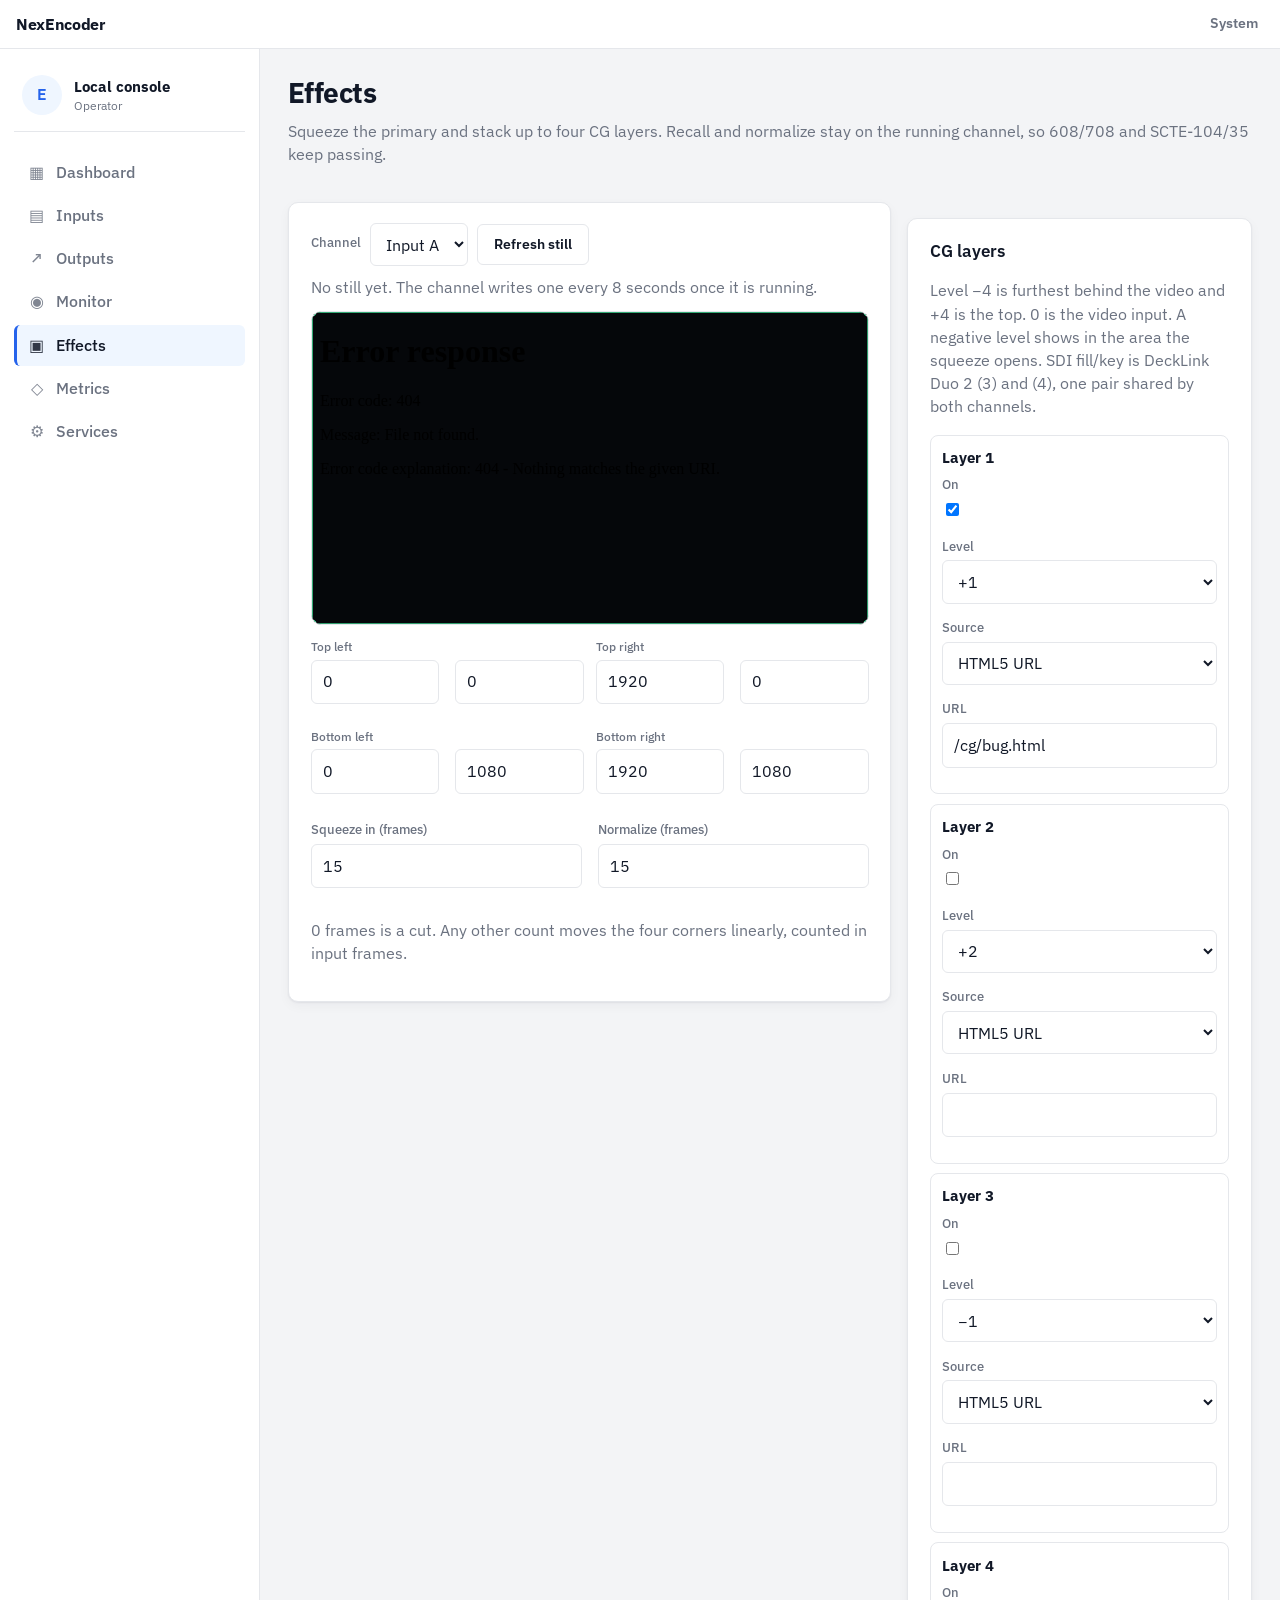
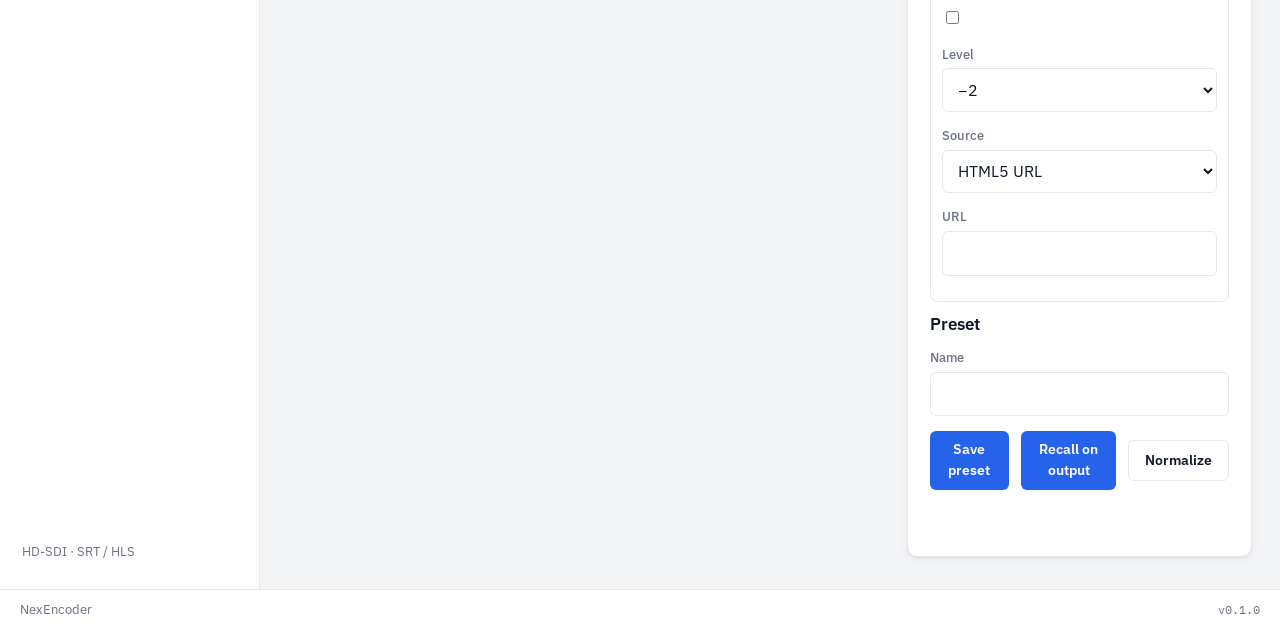
==== web/effects.html @ 8bd7e220 "Enhance NexEncoder configuration and functionality: Updated input formats to support both SDI and SR" ====
<!DOCTYPE html>
<html lang="en" data-theme-pref="system">
<head>
  <meta charset="utf-8">
  <meta name="viewport" content="width=device-width, initial-scale=1">
  <title>Effects · NexEncoder</title>
  <script>
    (function(){try{var p=localStorage.getItem('nexapp-theme')||'system';
      var d=p==='dark'||(p==='system'&&matchMedia('(prefers-color-scheme: dark)').matches)?'dark':'light';
      document.documentElement.setAttribute('data-theme',d);
      document.documentElement.setAttribute('data-theme-pref',p);
    }catch(e){}})();
  </script>
  <link rel="stylesheet" href="assets/app.css">
  <link rel="stylesheet" href="assets/encoder.css">
</head>
<body class="page-shell">
  <header class="shell-top">
    <a class="shell-brand" href="index.html">NexEncoder</a>
    <div class="shell-top-actions">
      <button type="button" class="btn-text" id="theme-toggle" title="Theme">Theme</button>
    </div>
  </header>
  <aside class="shell-sidebar">
    <div class="side-profile">
      <span class="avatar avatar-fallback">E</span>
      <div class="side-profile-text">
        <strong>Local console</strong>
        <span>Operator</span>
      </div>
    </div>
    <nav class="side-nav" aria-label="Primary">
      <a href="index.html"><span class="nav-ico">▦</span>Dashboard</a>
      <a href="inputs.html"><span class="nav-ico">▤</span>Inputs</a>
      <a href="outputs.html"><span class="nav-ico">↗</span>Outputs</a>
      <a href="monitor.html"><span class="nav-ico">◉</span>Monitor</a>
      <a class="is-active" href="effects.html"><span class="nav-ico">▣</span>Effects</a>
      <a href="metrics.html"><span class="nav-ico">◇</span>Metrics</a>
      <a href="services.html"><span class="nav-ico">⚙</span>Services</a>
    </nav>
    <div class="side-foot">HD-SDI · SRT / HLS</div>
  </aside>
  <main class="shell-main">
    <div class="page-head">
      <div>
        <h1>Effects</h1>
        <p class="lead">Squeeze the primary and stack up to four CG layers. Recall and normalize stay on the running channel, so 608/708 and SCTE-104/35 keep passing.</p>
      </div>
    </div>
    <div class="effects-layout">
      <section class="panel">
        <div class="effects-toolbar">
          <label for="effect-channel">Channel</label>
          <select id="effect-channel">
            <option value="A">Input A</option>
            <option value="B">Input B</option>
          </select>
          <button type="button" class="secondary" id="refresh-still">Refresh still</button>
          <span class="muted" id="still-note">Clean still refreshes every 8 seconds.</span>
        </div>
        <div class="stage" id="stage">
          <div class="stage-layers" id="behind-layers"></div>
          <canvas id="squeeze" width="1920" height="1080"></canvas>
          <div class="stage-layers stage-front" id="front-layers"></div>
        </div>
        <div class="corner-grid" id="corner-grid"></div>
        <div class="grid-2">
          <div class="field-block">
            <label for="in-frames">Squeeze in (frames)</label>
            <input id="in-frames" type="number" min="0" max="600" value="15">
          </div>
          <div class="field-block">
            <label for="out-frames">Normalize (frames)</label>
            <input id="out-frames" type="number" min="0" max="600" value="15">
          </div>
        </div>
        <p class="muted">0 frames is a cut. Any other count moves the four corners linearly, counted in input frames.</p>
      </section>
      <section class="panel">
        <h2>CG layers</h2>
        <p class="muted">Level −4 is furthest behind the video and +4 is the top. 0 is the video input. A negative level shows in the area the squeeze opens. SDI fill/key is DeckLink Duo 2 (3) and (4), one pair shared by both channels.</p>
        <div id="layer-list"></div>
        <h2>Preset</h2>
        <div class="field-block">
          <label for="preset-name">Name</label>
          <input id="preset-name" type="text" maxlength="64" autocomplete="off" spellcheck="false">
        </div>
        <p class="save-row">
          <button type="button" id="save-preset">Save preset</button>
          <button type="button" id="recall-effect">Recall on output</button>
          <button type="button" class="secondary" id="normalize-effect">Normalize</button>
        </p>
        <p class="save-row">
          <span class="ok" id="effect-ok" hidden></span>
          <span class="error" id="effect-error" role="alert" hidden></span>
        </p>
        <ul class="preset-list" id="preset-list"></ul>
      </section>
    </div>
  </main>
  <footer class="shell-footer">
    <span>NexEncoder</span>
    <span class="footer-version">v0.1.0</span>
  </footer>
  <script src="assets/theme.js"></script>
  <script src="assets/console.js"></script>
  <script src="assets/effects.js"></script>
</body>
</html>
---- web/assets/app.css ----
@import url("nexapp-theme.css");

* { box-sizing: border-box; }
html, body { margin: 0; min-height: 100%; }
body {
  font-family: var(--nx-font);
  color: var(--nx-ink);
  background: var(--nx-bg);
  line-height: 1.45;
}
a { color: var(--nx-accent); text-decoration: none; }
a:hover { text-decoration: underline; }

/* —— Login —— */
.page-login {
  min-height: 100vh;
  background: linear-gradient(145deg, var(--nx-hero-from) 0%, var(--nx-hero-to) 100%);
}
.login-shell {
  min-height: 100vh;
  display: grid;
  grid-template-columns: 1.1fr 0.9fr;
}
.login-brand {
  display: flex;
  flex-direction: column;
  justify-content: center;
  padding: 3.5rem 4rem;
  color: #f5fafc;
}
.eyebrow {
  text-transform: uppercase;
  letter-spacing: 0.14em;
  font-size: 0.75rem;
  font-weight: 600;
  opacity: 0.8;
  margin: 0 0 1rem;
}
.login-logo {
  font-size: clamp(2.5rem, 5vw, 3.75rem);
  font-weight: 700;
  letter-spacing: -0.03em;
  margin: 0 0 1rem;
}
.login-tagline {
  max-width: 28rem;
  font-size: 1.15rem;
  opacity: 0.9;
  margin: 0;
}
.login-panel {
  display: flex;
  flex-direction: column;
  justify-content: center;
  padding: 2.5rem;
  background: var(--nx-surface);
  color: var(--nx-ink);
}
.login-panel h2 { margin: 0 0 0.35rem; font-size: 1.5rem; }
.login-panel .lead { color: var(--nx-muted); margin: 0 0 1.5rem; }
.login-meta { margin-top: 1.5rem; color: var(--nx-muted); font-size: 0.8rem; }
.login-theme {
  position: absolute;
  top: 1rem;
  right: 1rem;
}

/* —— Shell (MyApps-inspired) —— */
.page-shell {
  min-height: 100vh;
  display: grid;
  grid-template-columns: 260px 1fr;
  grid-template-rows: auto 1fr auto;
}
.shell-top {
  grid-column: 1 / -1;
  display: flex;
  align-items: center;
  justify-content: space-between;
  padding: 0.55rem 1rem;
  background: var(--nx-surface);
  border-bottom: 1px solid var(--nx-line);
}
.shell-brand {
  font-weight: 700;
  color: var(--nx-ink);
  text-decoration: none;
  letter-spacing: -0.02em;
}
.shell-top-actions { display: flex; gap: 0.5rem; align-items: center; }

.shell-sidebar {
  background: var(--nx-sidebar);
  border-right: 1px solid var(--nx-sidebar-border);
  padding: 1.25rem 0.85rem;
  display: flex;
  flex-direction: column;
  gap: 1.25rem;
  min-height: 0;
}
.side-profile {
  display: flex;
  gap: 0.75rem;
  align-items: center;
  padding: 0.35rem 0.5rem 1rem;
  border-bottom: 1px solid var(--nx-line);
}
.side-profile-text { min-width: 0; }
.side-profile-text strong {
  display: block;
  font-size: 0.92rem;
  white-space: nowrap;
  overflow: hidden;
  text-overflow: ellipsis;
}
.side-profile-text span {
  display: block;
  font-size: 0.75rem;
  color: var(--nx-muted);
  white-space: nowrap;
  overflow: hidden;
  text-overflow: ellipsis;
}
.side-nav { display: flex; flex-direction: column; gap: 0.15rem; flex: 1; }
.side-nav a {
  display: flex;
  align-items: center;
  gap: 0.65rem;
  padding: 0.55rem 0.7rem;
  border-radius: 6px;
  color: var(--nx-muted);
  font-weight: 500;
  text-decoration: none;
  border-left: 3px solid transparent;
}
.side-nav a:hover { background: var(--nx-accent-soft); color: var(--nx-ink); text-decoration: none; }
.side-nav a.is-active {
  background: var(--nx-accent-soft);
  color: var(--nx-ink);
  border-left-color: var(--nx-rail-active);
}
.side-nav .nav-ico { width: 1.1rem; opacity: 0.85; text-align: center; }
.side-foot { font-size: 0.8rem; color: var(--nx-muted); padding: 0.5rem; }

.shell-main {
  padding: 1.5rem 1.75rem 2rem;
  min-width: 0;
  overflow: auto;
}
.shell-footer {
  grid-column: 1 / -1;
  display: flex;
  justify-content: space-between;
  padding: 0.65rem 1.25rem;
  border-top: 1px solid var(--nx-line);
  color: var(--nx-muted);
  font-size: 0.8rem;
  background: var(--nx-surface);
}
.footer-version { font-family: var(--nx-mono); font-size: 0.75rem; }

.avatar {
  width: 40px; height: 40px; border-radius: 50%;
  object-fit: cover; background: var(--nx-accent-soft); flex-shrink: 0;
}
.avatar-fallback {
  display: inline-flex; align-items: center; justify-content: center;
  font-weight: 600; color: var(--nx-accent);
}

/* Admin sub-rail inside main */
.admin-layout { display: grid; grid-template-columns: 180px 1fr; gap: 1.25rem; }
.admin-rail { display: flex; flex-direction: column; gap: 0.2rem; }
.rail-label {
  font-size: 0.7rem; text-transform: uppercase; letter-spacing: 0.08em;
  color: var(--nx-muted); margin: 0 0 0.5rem; font-weight: 600;
}
.admin-rail a {
  color: var(--nx-muted); padding: 0.45rem 0.65rem; border-radius: 6px;
  font-weight: 500; text-decoration: none;
}
.admin-rail a:hover, .admin-rail a.is-active {
  background: var(--nx-surface); color: var(--nx-ink); box-shadow: var(--nx-tile-shadow);
}

h1 { font-size: 1.75rem; margin: 0 0 0.35rem; letter-spacing: -0.02em; font-weight: 700; }
h2 { font-size: 1.05rem; margin: 0 0 0.75rem; font-weight: 600; }
.lead { color: var(--nx-muted); margin: 0 0 1.25rem; }

.page-head {
  display: flex;
  align-items: flex-start;
  justify-content: space-between;
  gap: 1rem;
  flex-wrap: wrap;
  margin-bottom: 1rem;
}
.page-head-actions { display: flex; gap: 0.75rem; flex-wrap: wrap; align-items: center; }
.page-head-actions a { font-size: 0.9rem; font-weight: 500; }

.search-bar {
  display: flex;
  align-items: center;
  gap: 0.6rem;
  background: var(--nx-surface);
  border: 1px solid var(--nx-line);
  border-radius: 8px;
  padding: 0.65rem 0.9rem;
  margin-bottom: 1.25rem;
  box-shadow: var(--nx-tile-shadow);
}
.search-bar input {
  flex: 1; border: none; background: transparent; color: var(--nx-ink);
  font: inherit; margin: 0; padding: 0;
}
.search-bar:focus-within {
  outline: 2px solid var(--nx-accent);
  outline-offset: 2px;
}
.search-bar svg { color: var(--nx-muted); flex-shrink: 0; }

.apps-section-label {
  display: flex; justify-content: space-between; align-items: center;
  margin: 0 0 0.85rem; color: var(--nx-muted); font-size: 0.85rem; font-weight: 600;
}

.app-grid {
  display: grid;
  grid-template-columns: repeat(auto-fill, minmax(132px, 1fr));
  gap: 0.85rem;
}

.portal-hero {
  border-radius: var(--nx-radius);
  padding: 1.35rem 1.5rem;
  margin-bottom: 1.25rem;
  background:
    radial-gradient(ellipse 80% 120% at 90% 20%, rgba(62, 207, 142, 0.18), transparent 50%),
    linear-gradient(120deg, var(--nx-hero-from), var(--nx-hero-to));
  color: #f5fafc;
  border: 1px solid var(--nx-line);
}
.portal-hero h1 { color: #fff; margin-bottom: 0.25rem; }
.portal-hero p { margin: 0; opacity: 0.9; font-size: 0.95rem; }

.widget-strip {
  display: grid;
  grid-template-columns: repeat(auto-fit, minmax(220px, 1fr));
  gap: 0.85rem;
  margin-bottom: 1.5rem;
}
.widget {
  background: var(--nx-surface);
  border: 1px solid var(--nx-line);
  border-radius: var(--nx-radius);
  padding: 1rem 1.1rem;
  box-shadow: var(--nx-tile-shadow);
}
.widget h3 {
  margin: 0 0 0.75rem;
  font-size: 0.78rem;
  text-transform: uppercase;
  letter-spacing: 0.06em;
  color: var(--nx-muted);
  font-weight: 600;
}
.clock-row {
  display: grid;
  grid-template-columns: repeat(4, 1fr);
  gap: 0.5rem;
  text-align: center;
}
.clock-row .tz { font-size: 0.7rem; color: var(--nx-muted); font-weight: 600; }
.clock-row .tm { font-family: var(--nx-mono); font-size: 0.95rem; font-weight: 500; }
.clock-row .epoch {
  grid-column: 1 / -1;
  margin-top: 0.5rem;
  font-size: 0.8rem;
  color: var(--nx-muted);
}

.panel {
  background: var(--nx-surface);
  border: 1px solid var(--nx-line);
  border-radius: var(--nx-radius);
  padding: 1.25rem 1.35rem;
  box-shadow: var(--nx-tile-shadow);
}
.panel + .panel { margin-top: 1rem; }
.stack { display: flex; flex-direction: column; gap: 0.75rem; }
.grid-2 { display: grid; grid-template-columns: 1fr 1fr; gap: 1rem; }
.grid-stats { display: grid; grid-template-columns: repeat(auto-fit, minmax(160px, 1fr)); gap: 0.75rem; }
.stat {
  background: var(--nx-surface);
  border: 1px solid var(--nx-line);
  border-radius: var(--nx-radius);
  padding: 1rem;
}
.stat .n { font-size: 1.6rem; font-weight: 700; letter-spacing: -0.03em; }
.stat .l { color: var(--nx-muted); font-size: 0.85rem; }

label { display: block; font-size: 0.82rem; font-weight: 500; color: var(--nx-muted); margin-bottom: 0.3rem; }
input[type="text"], input[type="email"], input[type="password"], input[type="number"],
input[type="url"], textarea, select {
  width: 100%;
  padding: 0.6rem 0.7rem;
  margin-bottom: 0.9rem;
  border: 1px solid var(--nx-line);
  border-radius: 6px;
  background: var(--nx-surface);
  color: var(--nx-ink);
  font: inherit;
}
textarea { min-height: 100px; font-family: var(--nx-mono); font-size: 0.85rem; }
.field-row { display: flex; gap: 0.75rem; align-items: end; flex-wrap: wrap; }
.field-row > * { flex: 1; min-width: 140px; }

button, .btn {
  display: inline-flex; align-items: center; justify-content: center; gap: 0.35rem;
  padding: 0.55rem 1rem; border: none; border-radius: 6px;
  background: var(--nx-accent); color: #fff;
  font: inherit; font-weight: 600; font-size: 0.9rem; cursor: pointer; text-decoration: none;
}
/* Filled primary buttons: white on the light-theme blue, dark on the dark-theme green.
   These stay at one attribute + one element so later component rules can win. */
[data-theme="dark"] button, [data-theme="dark"] .btn { color: #04140c; }
[data-theme="light"] button, [data-theme="light"] .btn { color: #fff; }
button:hover, .btn:hover { background: var(--nx-accent-hover); text-decoration: none; }
.btn-secondary, button.secondary {
  background: transparent; color: var(--nx-ink); border: 1px solid var(--nx-line);
}
/* Beat [data-theme] button / .btn, which otherwise paint transparent buttons the primary label color. */
[data-theme="light"] .btn-secondary,
[data-theme="light"] button.secondary,
[data-theme="light"] a.btn.btn-secondary,
[data-theme="dark"] .btn-secondary,
[data-theme="dark"] button.secondary,
[data-theme="dark"] a.btn.btn-secondary {
  background: transparent;
  color: var(--nx-ink);
  border: 1px solid var(--nx-line);
}
.btn-secondary:hover, button.secondary:hover { background: var(--nx-surface-2); color: var(--nx-ink); }
[data-theme="light"] .btn-secondary:hover,
[data-theme="light"] button.secondary:hover,
[data-theme="dark"] .btn-secondary:hover,
[data-theme="dark"] button.secondary:hover {
  background: var(--nx-surface-2);
  color: var(--nx-ink);
}
.btn-danger { background: var(--nx-danger); color: #fff !important; }
.btn-sm { padding: 0.3rem 0.55rem; font-size: 0.8rem; }
.btn-text {
  color: var(--nx-muted); font-size: 0.85rem; font-weight: 600;
  background: none; border: none; padding: 0.35rem; cursor: pointer; text-decoration: none;
}
[data-theme="light"] .btn-text,
[data-theme="light"] a.btn-text,
[data-theme="light"] button.btn-text,
[data-theme="dark"] .btn-text,
[data-theme="dark"] a.btn-text,
[data-theme="dark"] button.btn-text {
  color: var(--nx-muted);
  background: none;
  border: none;
}
.btn-text:hover { color: var(--nx-ink); background: none; text-decoration: none; }
[data-theme="light"] .btn-text:hover,
[data-theme="light"] button.btn-text:hover,
[data-theme="dark"] .btn-text:hover,
[data-theme="dark"] button.btn-text:hover {
  color: var(--nx-ink);
  background: none;
}
/* Login theme toggle sits on the dark hero, not the page surface. */
.page-login .login-theme,
[data-theme="light"] .page-login button.login-theme,
[data-theme="dark"] .page-login button.login-theme {
  color: #f5fafc;
  background: none;
}
.page-login .login-theme:hover,
[data-theme="light"] .page-login button.login-theme:hover,
[data-theme="dark"] .page-login button.login-theme:hover {
  color: #fff;
  background: none;
}

.error { color: var(--nx-danger); margin-bottom: 0.75rem; }
.ok { color: var(--nx-ok); }
.muted { color: var(--nx-muted); }
.banner {
  background: var(--nx-accent-soft);
  border: 1px solid var(--nx-line);
  color: var(--nx-ink);
  padding: 0.75rem 1rem;
  border-radius: 8px;
  margin-bottom: 1rem;
}
.divider { border: none; border-top: 1px solid var(--nx-line); margin: 1.25rem 0; }

table { width: 100%; border-collapse: collapse; font-size: 0.9rem; }
th, td { text-align: left; padding: 0.7rem 0.5rem; border-bottom: 1px solid var(--nx-line); vertical-align: top; }
th { color: var(--nx-muted); font-weight: 600; font-size: 0.78rem; text-transform: uppercase; letter-spacing: 0.04em; }
code, .mono { font-family: var(--nx-mono); font-size: 0.85em; }

.badge {
  display: inline-block; padding: 0.15rem 0.45rem; border-radius: 999px;
  font-size: 0.72rem; font-weight: 600; background: var(--nx-surface-2); color: var(--nx-muted);
}
.badge-ok { background: color-mix(in srgb, var(--nx-ok) 18%, transparent); color: var(--nx-ok); }
.badge-bad { background: color-mix(in srgb, var(--nx-danger) 18%, transparent); color: var(--nx-danger); }
.badge-warn { background: color-mix(in srgb, var(--nx-warn) 18%, transparent); color: var(--nx-warn); }

.log-box {
  background: #0f1720; color: #d7e0ea; font-family: var(--nx-mono); font-size: 0.78rem;
  padding: 1rem; border-radius: 8px; max-height: 480px; overflow: auto;
  white-space: pre-wrap; word-break: break-word;
}
.actions { display: flex; gap: 0.35rem; flex-wrap: wrap; align-items: center; }
.actions form { display: inline; }
.check-list { list-style: none; padding: 0; margin: 0; }
.check-list li {
  display: flex; gap: 0.75rem; align-items: flex-start;
  padding: 0.75rem 0; border-bottom: 1px solid var(--nx-line);
}
.check-list li:last-child { border: none; }

.tile-menu {
  position: absolute; top: 2rem; right: 0.35rem; z-index: 5;
  background: var(--nx-surface); border: 1px solid var(--nx-line);
  border-radius: 8px; box-shadow: var(--nx-tile-shadow); min-width: 140px;
  display: none; padding: 0.35rem;
}
.tile-menu.is-open { display: block; }
.tile-menu a, .tile-menu button {
  display: block; width: 100%; text-align: left; background: none; border: none;
  color: var(--nx-ink); padding: 0.45rem 0.55rem; border-radius: 4px;
  font: inherit; font-size: 0.85rem; cursor: pointer; text-decoration: none;
}
.tile-menu a:hover, .tile-menu button:hover { background: var(--nx-accent-soft); }

.widget-clipboard { grid-column: span 2; }
.clip-widget-bar {
  display: flex; gap: 0.5rem; align-items: center; margin-bottom: 0.5rem;
}
.clip-widget-bar select { margin: 0; flex: 1; }
.clip-widget-bar a { flex-shrink: 0; }
.clip-widget-actions { display: flex; gap: 0.4rem; align-items: center; margin-top: 0.5rem; }
#clip-widget-editor, #clip-content {
  width: 100%; min-height: 6rem; margin-bottom: 0;
  font-family: var(--nx-mono); font-size: 0.85rem;
}
.clipboard-app {
  display: grid;
  grid-template-columns: minmax(180px, 240px) 1fr;
  gap: 1rem;
  align-items: stretch;
}
.clipboard-list-head, .clipboard-editor-head, .clipboard-editor-foot {
  display: flex; gap: 0.65rem; align-items: center; flex-wrap: wrap; margin-bottom: 0.75rem;
}
.clipboard-editor-head input[type="text"] { margin: 0; flex: 1; min-width: 10rem; }
.clipboard-check {
  display: flex; gap: 0.35rem; align-items: center;
  font-size: 0.85rem; color: var(--nx-muted); margin: 0; white-space: nowrap;
}
.clipboard-board-list { list-style: none; padding: 0; margin: 0; }
.clipboard-board-list li { margin: 0; }
.clipboard-board-list button {
  width: 100%; justify-content: flex-start; background: transparent; color: var(--nx-ink);
  border: none; font-weight: 500;
}
.clipboard-board-list li.is-active button { background: var(--nx-accent-soft); }
#clip-content { min-height: 22rem; margin-bottom: 0.75rem; }

@media (max-width: 900px) {
  .page-shell { grid-template-columns: 1fr; }
  .shell-sidebar { border-right: none; border-bottom: 1px solid var(--nx-line); }
  .side-nav { flex-direction: row; flex-wrap: wrap; }
  .login-shell { grid-template-columns: 1fr; }
  .admin-layout { grid-template-columns: 1fr; }
  .clock-row { grid-template-columns: repeat(2, 1fr); }
  .grid-2 { grid-template-columns: 1fr; }
  .widget-clipboard { grid-column: auto; }
  .clipboard-app { grid-template-columns: 1fr; }
}
---- web/assets/encoder.css ----
/* NexEncoder pages on the NexApp shell. Color and type come from --nx-* tokens. */

.channel-meta {
  display: grid;
  margin: 0.75rem 0 0;
}
.channel-meta div {
  display: flex;
  justify-content: space-between;
  gap: 1rem;
  padding: 0.4rem 0;
  border-bottom: 1px solid var(--nx-line);
}
.channel-meta div:last-child { border-bottom: none; }
.channel-meta dt {
  margin: 0;
  color: var(--nx-muted);
  font-size: 0.82rem;
  font-weight: 500;
}
.channel-meta dd {
  margin: 0;
  font-weight: 600;
  text-align: right;
}

.preview-grid {
  display: grid;
  grid-template-columns: 1fr 1fr;
  gap: 1rem;
}
.preview-frame {
  position: relative;
  display: flex;
  align-items: center;
  justify-content: center;
  aspect-ratio: 16 / 9;
  overflow: hidden;
  border: 1px solid var(--nx-line);
  border-radius: var(--nx-radius);
  background:
    radial-gradient(ellipse 70% 80% at 50% 40%, rgba(62, 207, 142, 0.1), transparent 60%),
    #0b0f14;
  color: #9aa8b5;
}
.preview-frame video {
  width: 100%;
  height: 100%;
  object-fit: contain;
  background: #000;
}
.preview-wait { font-size: 0.92rem; }
.preview-frame:has(video:not([hidden])) .preview-wait { display: none; }
.preview-caption {
  position: absolute;
  right: 0;
  bottom: 0;
  left: 0;
  padding: 0.45rem 0.75rem;
  background: rgba(0, 0, 0, 0.72);
  color: #fff;
  font-family: var(--nx-mono);
  font-size: 0.85rem;
  text-align: center;
}
.preview-meta {
  display: flex;
  justify-content: space-between;
  gap: 0.75rem;
  margin-top: 0.65rem;
  color: var(--nx-muted);
  font-size: 0.82rem;
}

.field-block { margin-bottom: 0.9rem; }
.field-block[hidden] { display: none !important; }
.panel .grid-2 { margin-bottom: 0.9rem; }
.panel .grid-2 input,
.panel .grid-2 select,
.field-block input,
.field-block select { margin-bottom: 0; }
.save-row {
  display: flex;
  gap: 0.75rem;
  align-items: center;
  min-height: 1.4rem;
  margin: 0.75rem 0 0;
}
.save-row .ok,
.save-row .error { margin: 0; }

.chart-grid {
  display: grid;
  grid-template-columns: repeat(auto-fit, minmax(260px, 1fr));
  gap: 1rem;
  margin-bottom: 1.25rem;
}
.chart-card h2 {
  margin: 0 0 0.35rem;
  font-size: 0.78rem;
  text-transform: uppercase;
  letter-spacing: 0.06em;
  color: var(--nx-muted);
}
.chart-value {
  font-family: var(--nx-mono);
  font-size: 1.35rem;
  font-weight: 600;
  letter-spacing: -0.03em;
  margin-bottom: 0.35rem;
}
.chart-card canvas,
#explorer-chart {
  width: 100%;
  height: 120px;
  display: block;
  border-radius: 8px;
}
.chart-note { margin: 0.45rem 0 0; font-size: 0.78rem; }
.series-list {
  display: flex;
  flex-wrap: wrap;
  gap: 0.35rem;
  max-height: 220px;
  overflow: auto;
  margin-bottom: 0.85rem;
}
[data-theme="light"] button:disabled,
[data-theme="dark"] button:disabled {
  opacity: 0.45;
  cursor: not-allowed;
}
[data-theme="light"] button.unit-row,
[data-theme="dark"] button.unit-row,
button.unit-row {
  background: var(--nx-surface);
  color: var(--nx-ink);
  border: 1px solid var(--nx-line);
}
[data-theme="light"] button.unit-row.is-selected,
[data-theme="dark"] button.unit-row.is-selected,
button.unit-row.is-selected,
[data-theme="light"] .series-list button.is-selected,
[data-theme="dark"] .series-list button.is-selected {
  border-color: var(--nx-accent);
  background: var(--nx-accent-soft);
  color: var(--nx-ink);
}
.ops-layout {
  display: grid;
  grid-template-columns: minmax(240px, 320px) 1fr;
  gap: 1rem;
  align-items: start;
}
.unit-row {
  display: flex;
  justify-content: space-between;
  gap: 0.75rem;
  width: 100%;
  margin-bottom: 0.45rem;
  padding: 0.7rem 0.8rem;
  text-align: left;
  background: var(--nx-surface);
  color: var(--nx-ink);
  border: 1px solid var(--nx-line);
  border-radius: 8px;
  font: inherit;
  cursor: pointer;
}
.unit-row strong,
.unit-row .muted { display: block; }
.unit-row .badge { align-self: center; }
#journal { min-height: 320px; max-height: 520px; }

#sideband-log { white-space: pre-wrap; }

@media (max-width: 900px) {
  .preview-grid { grid-template-columns: 1fr; }
  .ops-layout { grid-template-columns: 1fr; }
  .effects-layout { grid-template-columns: 1fr; }
}

.effects-layout {
  display: grid;
  grid-template-columns: minmax(0, 1.4fr) minmax(280px, 0.8fr);
  gap: 1rem;
  align-items: start;
}
.effects-toolbar {
  display: flex;
  flex-wrap: wrap;
  gap: 0.6rem;
  align-items: center;
  margin-bottom: 0.75rem;
}
.effects-toolbar select { width: auto; margin: 0; }
.stage {
  position: relative;
  aspect-ratio: 16 / 9;
  background: #05070a;
  border: 1px solid var(--nx-line);
  border-radius: var(--nx-radius);
  overflow: hidden;
}
.stage canvas {
  position: absolute;
  inset: 0;
  width: 100%;
  height: 100%;
  z-index: 2;
  cursor: crosshair;
}
.stage-layers {
  position: absolute;
  inset: 0;
  z-index: 1;
}
.stage-front { z-index: 3; pointer-events: none; }
.stage-layers iframe,
.sdi-plate {
  position: absolute;
  inset: 0;
  width: 100%;
  height: 100%;
  border: 0;
  background: transparent;
}
.sdi-plate {
  display: flex;
  align-items: flex-end;
  padding: 0.6rem;
  background: repeating-linear-gradient(135deg, rgba(62, 207, 142, 0.28) 0 12px, rgba(62, 207, 142, 0.08) 12px 24px);
  color: #fff;
  font-size: 0.78rem;
}
.corner-grid {
  display: grid;
  grid-template-columns: 1fr 1fr;
  gap: 0.5rem 0.75rem;
  margin: 0.75rem 0;
}
.corner-grid label { font-size: 0.78rem; }
.layer-card {
  border: 1px solid var(--nx-line);
  border-radius: 8px;
  padding: 0.7rem;
  margin-bottom: 0.6rem;
}
.layer-card h3 { margin: 0 0 0.45rem; font-size: 0.92rem; }
.preset-list { list-style: none; margin: 0.75rem 0 0; padding: 0; }
.preset-list li {
  display: flex;
  justify-content: space-between;
  gap: 0.5rem;
  align-items: center;
  padding: 0.4rem 0;
  border-bottom: 1px solid var(--nx-line);
}
.preset-list button { margin: 0; }
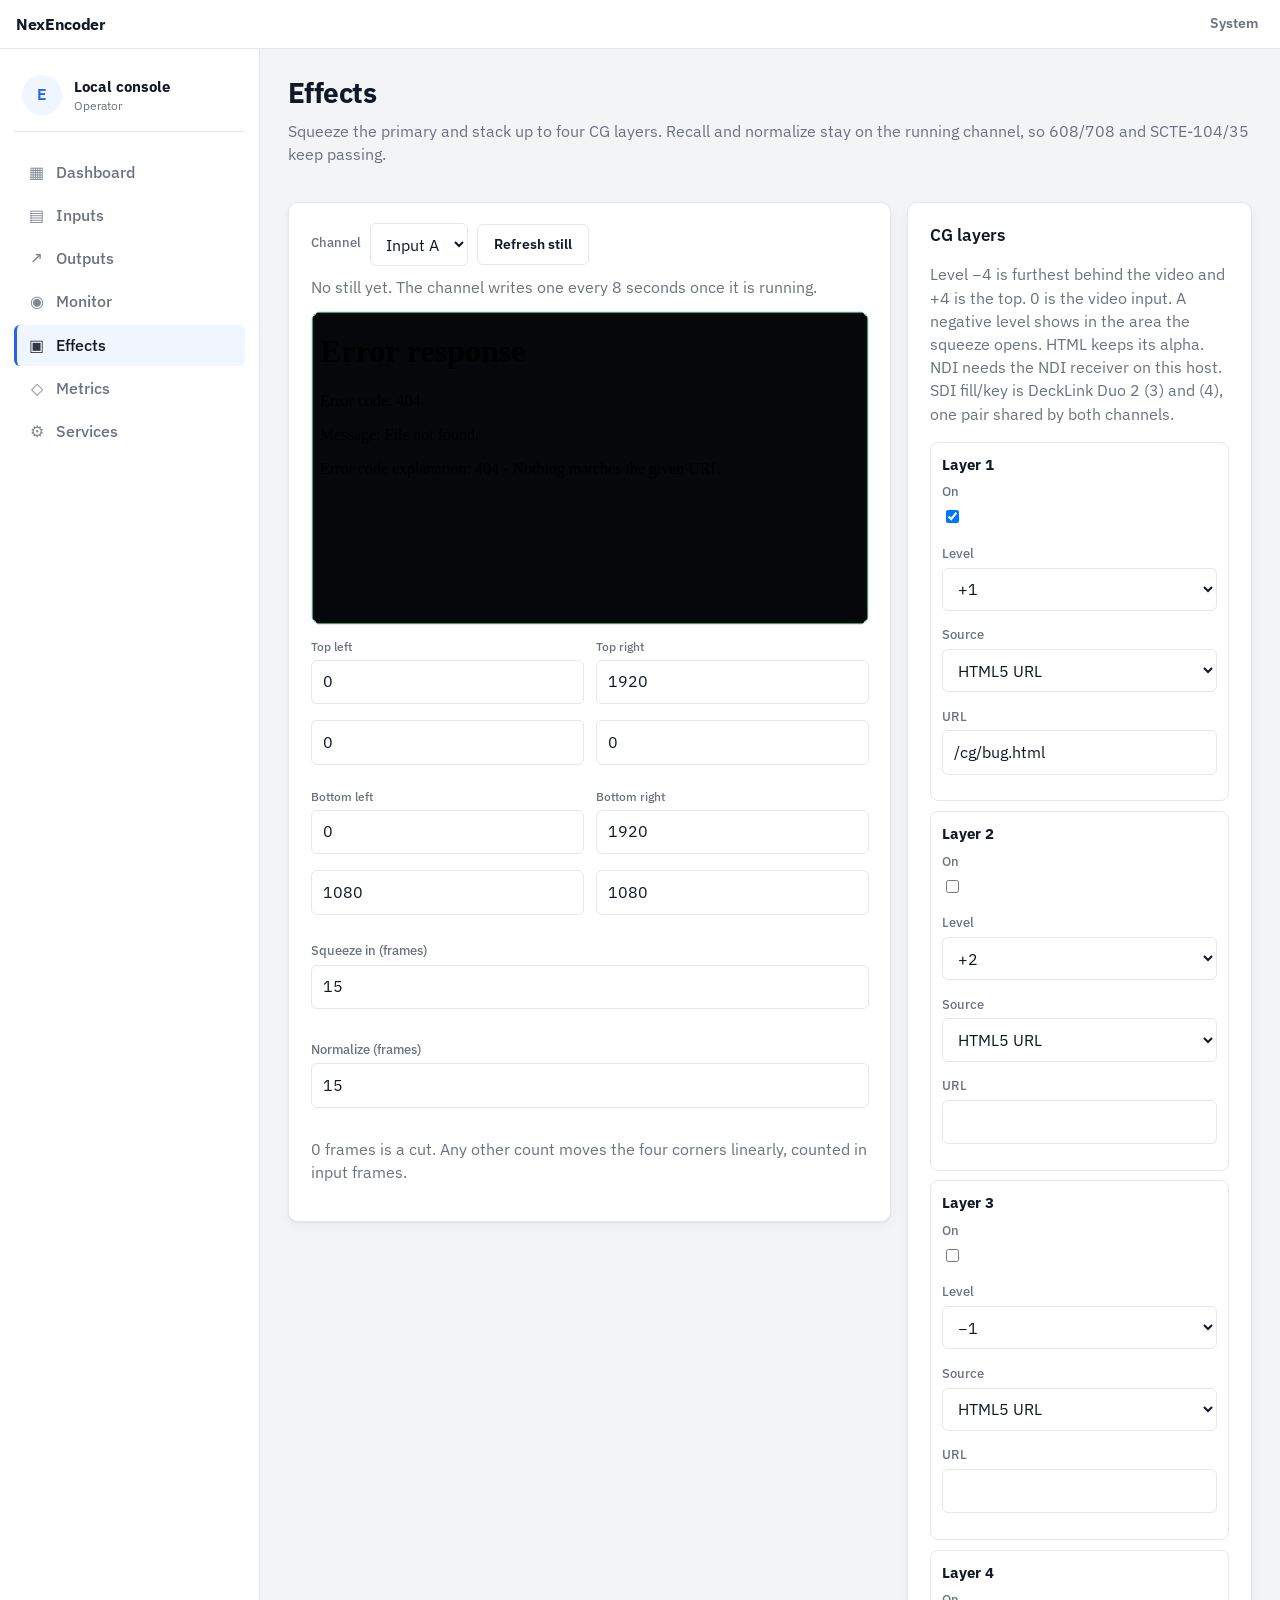
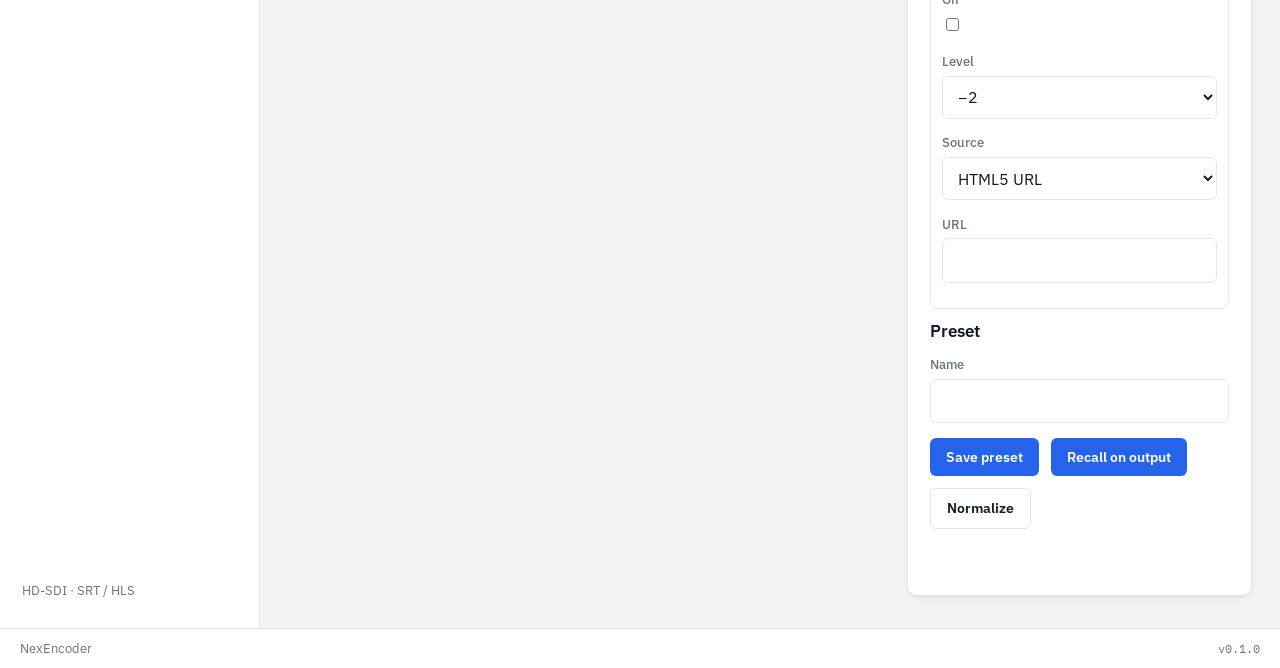
==== commit c0dbce9e: "Enhance NexEncoder with NDI support and HTML layer improvements: Added NDI source handling, updated " ====
--- a/web/effects.html
+++ b/web/effects.html
@@ -78,7 +78,7 @@
       </section>
       <section class="panel">
         <h2>CG layers</h2>
-        <p class="muted">Level −4 is furthest behind the video and +4 is the top. 0 is the video input. A negative level shows in the area the squeeze opens. SDI fill/key is DeckLink Duo 2 (3) and (4), one pair shared by both channels.</p>
+        <p class="muted">Level −4 is furthest behind the video and +4 is the top. 0 is the video input. A negative level shows in the area the squeeze opens. HTML keeps its alpha. NDI needs the NDI receiver on this host. SDI fill/key is DeckLink Duo 2 (3) and (4), one pair shared by both channels.</p>
         <div id="layer-list"></div>
         <h2>Preset</h2>
         <div class="field-block">
--- a/web/assets/app.css
+++ b/web/assets/app.css
@@ -287,8 +287,10 @@
   box-shadow: var(--nx-tile-shadow);
 }
 .panel + .panel { margin-top: 1rem; }
-.stack { display: flex; flex-direction: column; gap: 0.75rem; }
-.grid-2 { display: grid; grid-template-columns: 1fr 1fr; gap: 1rem; }
+.stack > .panel + .panel,
+.grid-2 > .panel + .panel { margin-top: 0; }
+.stack { display: flex; flex-direction: column; gap: 1rem; }
+.grid-2 { display: grid; grid-template-columns: repeat(auto-fit, minmax(min(100%, 22rem), 1fr)); gap: 1rem; }
 .grid-stats { display: grid; grid-template-columns: repeat(auto-fit, minmax(160px, 1fr)); gap: 0.75rem; }
 .stat {
   background: var(--nx-surface);
@@ -481,7 +483,6 @@
   .login-shell { grid-template-columns: 1fr; }
   .admin-layout { grid-template-columns: 1fr; }
   .clock-row { grid-template-columns: repeat(2, 1fr); }
-  .grid-2 { grid-template-columns: 1fr; }
   .widget-clipboard { grid-column: auto; }
   .clipboard-app { grid-template-columns: 1fr; }
 }
--- a/web/assets/encoder.css
+++ b/web/assets/encoder.css
@@ -26,9 +26,12 @@
 
 .preview-grid {
   display: grid;
-  grid-template-columns: 1fr 1fr;
-  gap: 1rem;
-}
+  grid-template-columns: repeat(auto-fit, minmax(min(100%, 22rem), 1fr));
+  gap: 1rem;
+}
+.preview-grid > .panel + .panel,
+.ops-layout > .panel + .panel,
+.effects-layout > .panel + .panel { margin-top: 0; }
 .preview-frame {
   position: relative;
   display: flex;
@@ -81,6 +84,7 @@
 .field-block select { margin-bottom: 0; }
 .save-row {
   display: flex;
+  flex-wrap: wrap;
   gap: 0.75rem;
   align-items: center;
   min-height: 1.4rem;
@@ -174,12 +178,6 @@
 
 #sideband-log { white-space: pre-wrap; }
 
-@media (max-width: 900px) {
-  .preview-grid { grid-template-columns: 1fr; }
-  .ops-layout { grid-template-columns: 1fr; }
-  .effects-layout { grid-template-columns: 1fr; }
-}
-
 .effects-layout {
   display: grid;
   grid-template-columns: minmax(0, 1.4fr) minmax(280px, 0.8fr);
@@ -235,7 +233,7 @@
 }
 .corner-grid {
   display: grid;
-  grid-template-columns: 1fr 1fr;
+  grid-template-columns: repeat(auto-fit, minmax(min(100%, 14rem), 1fr));
   gap: 0.5rem 0.75rem;
   margin: 0.75rem 0;
 }
@@ -257,3 +255,8 @@
   border-bottom: 1px solid var(--nx-line);
 }
 .preset-list button { margin: 0; }
+
+@media (max-width: 1100px) {
+  .ops-layout,
+  .effects-layout { grid-template-columns: 1fr; }
+}
